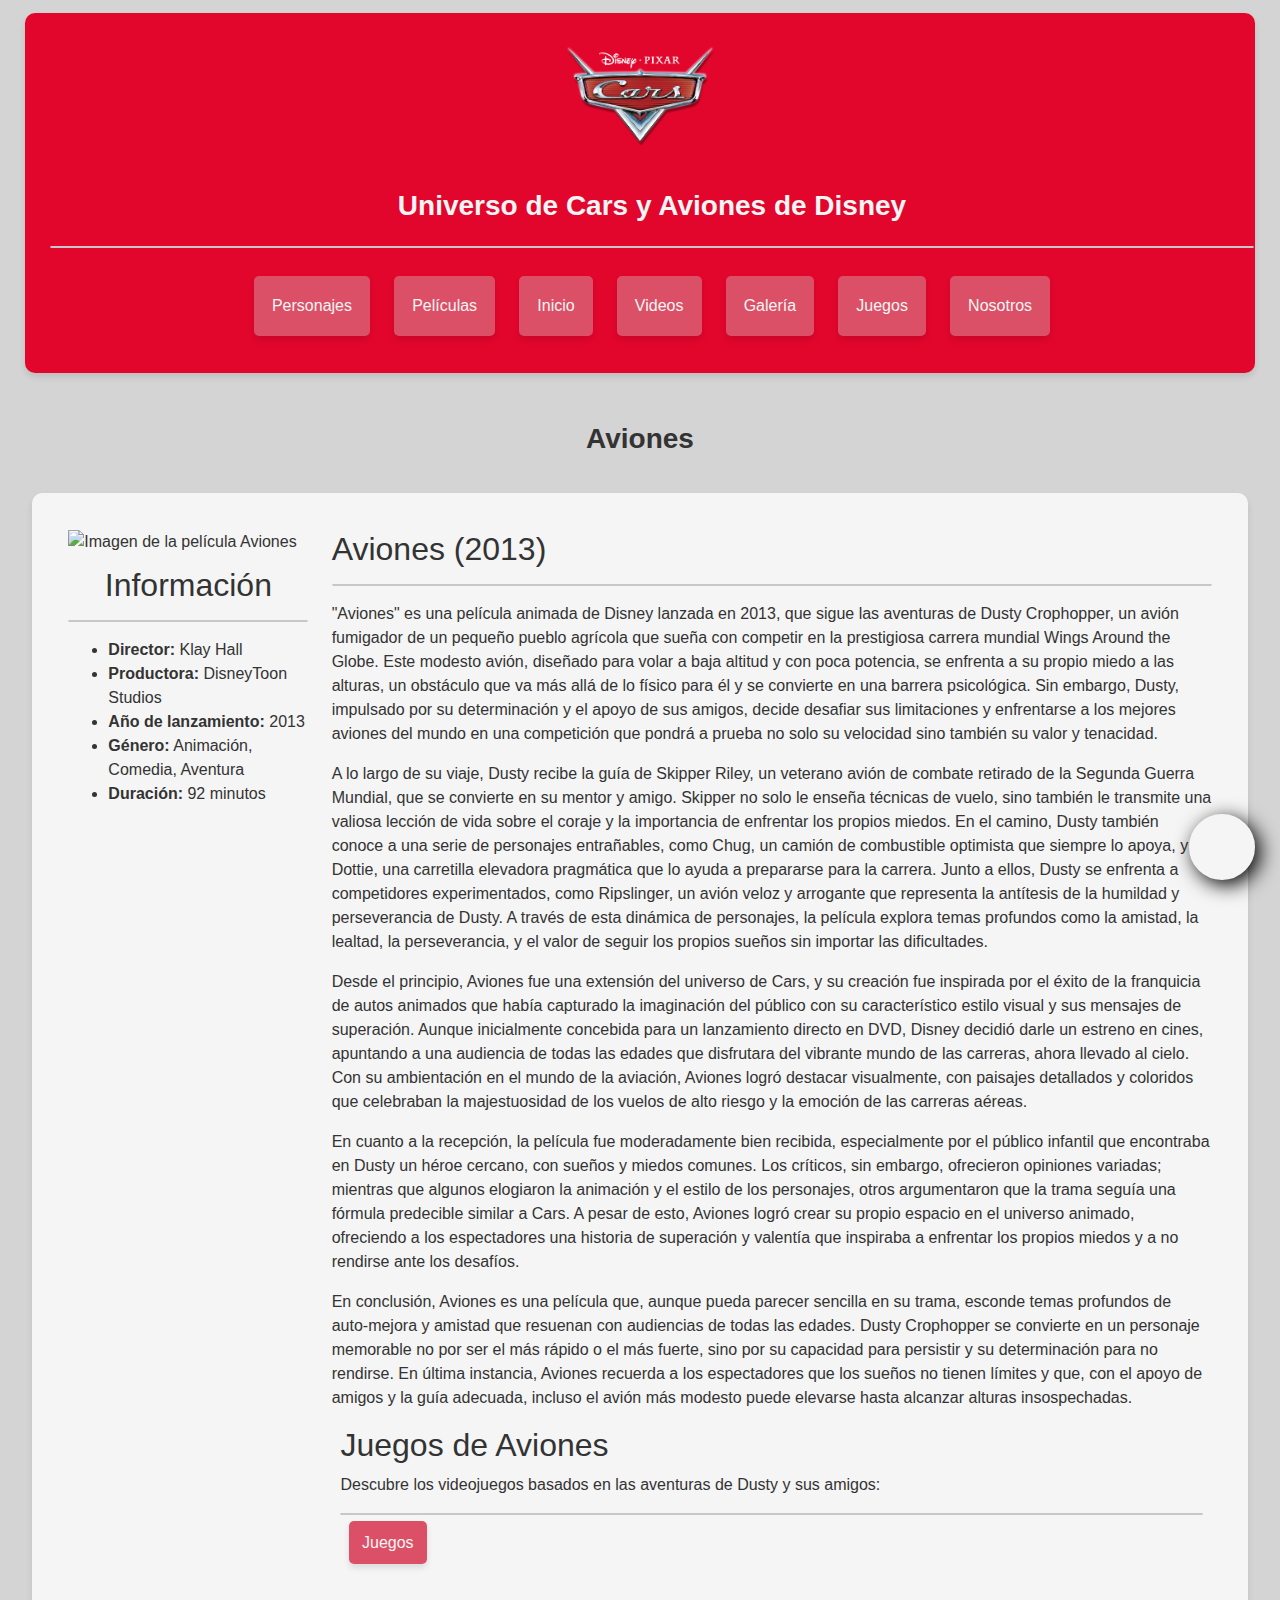
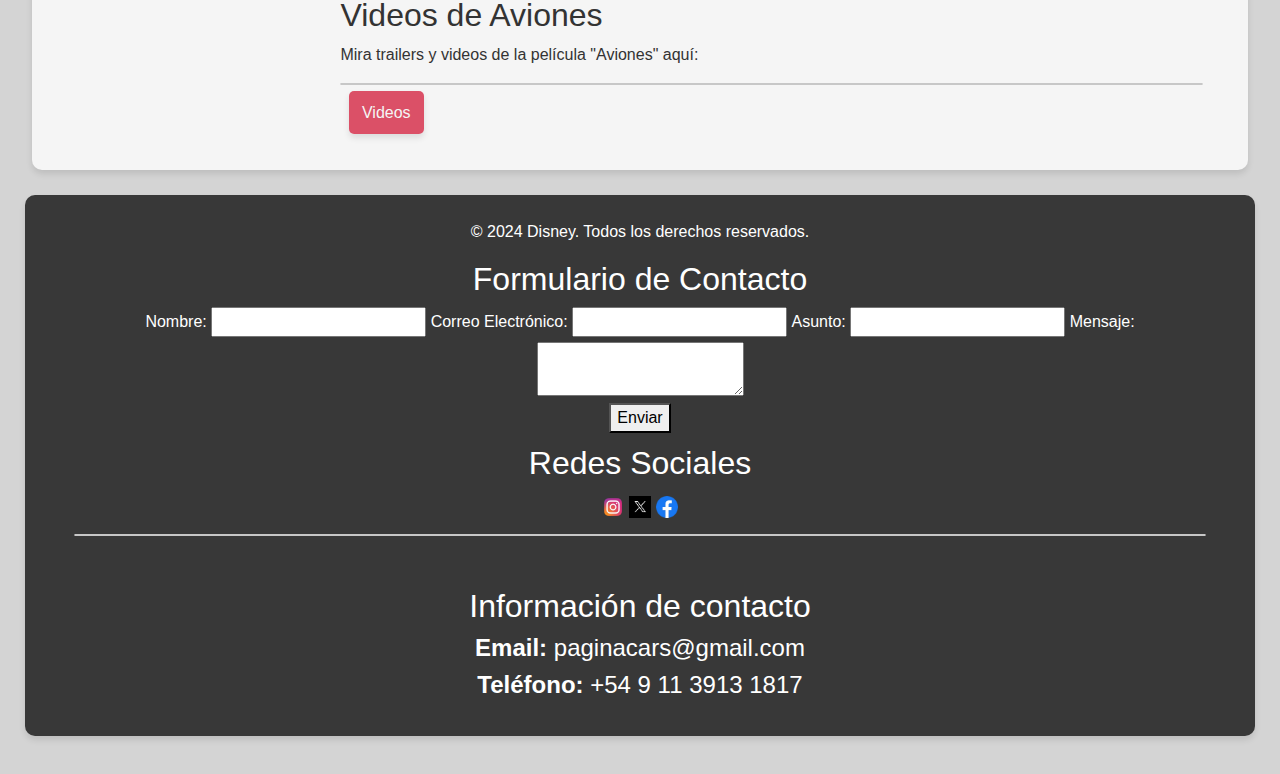
==== aviones.html @ 4fcdde19 "Add files via upload" ====
<!DOCTYPE html>
<html lang="es">

<head>
    <meta charset="UTF-8">
    <meta name="viewport" content="width=device-width, initial-scale=1.0">
    <title>Universo de Cars y Aviones - Disney</title>
    <link rel="stylesheet" href="https://stackpath.bootstrapcdn.com/bootstrap/4.3.1/css/bootstrap.min.css" integrity="sha384-ggOyR0iXCbMQv3Xipma34MD+dH/1fQ784/j6cY/iJTQUOhcWr7x9JvoRxT2MZw1T" crossorigin="anonymous">
    <link rel="stylesheet" href="css/style.css">
    <script>
        window.addEventListener("scroll", function() {
    const element = document.getElementById("myElement");
    const scrollPosition = window.scrollY;

    if (scrollPosition > 300) {
        element.classList.add("visible");
    } else {
        element.classList.remove("visible");
    }
});

    </script>
</head>

<body>
  <header id="inicio">
        <img src="img/disney-and-pixar-cars.svg" width="13%" height="auto">
        <div style="width: 100%;">
        <h1>Universo de Cars y Aviones de Disney</h1>
        <hr>
        <nav>
            <a href="personajes.html">Personajes</a>
            <a href="peliculas.html">Películas</a>
            <a href="index.html">Inicio</a>
            <a href="videos.html">Videos</a>
            <a href="galeria.html">Galería</a>
            <a href="juegos.html">Juegos</a>
            <a href="nosotros.html">Nosotros</a>
            
        </nav>
    </div>
    </header>
    <br>
    <main>

        <h1>Aviones</h1>
        <section>
            <div>
                <img src="img/aviones.jpg" alt="Imagen de la película Aviones" class="infoimg">
                <h2 style="margin-top: 5%; text-align: center;">Información</h2><hr>
                <ul>
                    <li><strong>Director:</strong> Klay Hall</li>
                    <li><strong>Productora:</strong> DisneyToon Studios</li>
                    <li><strong>Año de lanzamiento:</strong> 2013</li>
                    <li><strong>Género:</strong> Animación, Comedia, Aventura</li>
                    <li><strong>Duración:</strong> 92 minutos</li>
                </ul>
            </div>
            <div>
                <h2>Aviones (2013)</h2>
                <hr>
                <p>"Aviones" es una película animada de Disney lanzada en 2013, que sigue las aventuras de Dusty Crophopper, un avión fumigador de un pequeño pueblo agrícola que sueña con competir en la prestigiosa carrera mundial Wings Around the Globe. Este modesto avión, diseñado para volar a baja altitud y con poca potencia, se enfrenta a su propio miedo a las alturas, un obstáculo que va más allá de lo físico para él y se convierte en una barrera psicológica. Sin embargo, Dusty, impulsado por su determinación y el apoyo de sus amigos, decide desafiar sus limitaciones y enfrentarse a los mejores aviones del mundo en una competición que pondrá a prueba no solo su velocidad sino también su valor y tenacidad.</p>

<p>A lo largo de su viaje, Dusty recibe la guía de Skipper Riley, un veterano avión de combate retirado de la Segunda Guerra Mundial, que se convierte en su mentor y amigo. Skipper no solo le enseña técnicas de vuelo, sino también le transmite una valiosa lección de vida sobre el coraje y la importancia de enfrentar los propios miedos. En el camino, Dusty también conoce a una serie de personajes entrañables, como Chug, un camión de combustible optimista que siempre lo apoya, y Dottie, una carretilla elevadora pragmática que lo ayuda a prepararse para la carrera. Junto a ellos, Dusty se enfrenta a competidores experimentados, como Ripslinger, un avión veloz y arrogante que representa la antítesis de la humildad y perseverancia de Dusty. A través de esta dinámica de personajes, la película explora temas profundos como la amistad, la lealtad, la perseverancia, y el valor de seguir los propios sueños sin importar las dificultades.</p>

<p>Desde el principio, Aviones fue una extensión del universo de Cars, y su creación fue inspirada por el éxito de la franquicia de autos animados que había capturado la imaginación del público con su característico estilo visual y sus mensajes de superación. Aunque inicialmente concebida para un lanzamiento directo en DVD, Disney decidió darle un estreno en cines, apuntando a una audiencia de todas las edades que disfrutara del vibrante mundo de las carreras, ahora llevado al cielo. Con su ambientación en el mundo de la aviación, Aviones logró destacar visualmente, con paisajes detallados y coloridos que celebraban la majestuosidad de los vuelos de alto riesgo y la emoción de las carreras aéreas.</p>

<p>En cuanto a la recepción, la película fue moderadamente bien recibida, especialmente por el público infantil que encontraba en Dusty un héroe cercano, con sueños y miedos comunes. Los críticos, sin embargo, ofrecieron opiniones variadas; mientras que algunos elogiaron la animación y el estilo de los personajes, otros argumentaron que la trama seguía una fórmula predecible similar a Cars. A pesar de esto, Aviones logró crear su propio espacio en el universo animado, ofreciendo a los espectadores una historia de superación y valentía que inspiraba a enfrentar los propios miedos y a no rendirse ante los desafíos.</p>

<p>En conclusión, Aviones es una película que, aunque pueda parecer sencilla en su trama, esconde temas profundos de auto-mejora y amistad que resuenan con audiencias de todas las edades. Dusty Crophopper se convierte en un personaje memorable no por ser el más rápido o el más fuerte, sino por su capacidad para persistir y su determinación para no rendirse. En última instancia, Aviones recuerda a los espectadores que los sueños no tienen límites y que, con el apoyo de amigos y la guía adecuada, incluso el avión más modesto puede elevarse hasta alcanzar alturas insospechadas.
                
                <div>
                    <h2>Juegos de Aviones</h2>
                    <p>Descubre los videojuegos basados en las aventuras de Dusty y sus amigos:</p>
                    <hr>
                    <a href="juegos.html">Juegos</a>
                </div><br>
                <div>
                    <h2>Videos de Aviones</h2>
                    <p>Mira trailers y videos de la película "Aviones" aquí:</p>
                    <hr>
                    <a href="videos.html">Videos</a>
                </div>
            </div>

        </section>
       <footer>
        <p>&copy; 2024 Disney. Todos los derechos reservados.</p>
       
        <div class="form-container">

            <form action="index.html" method="post">
                <h2>Formulario de Contacto</h2>
                    <label for="name">Nombre:</label>
                    <input type="text" id="name" name="name" required>
               
                    <label for="email">Correo Electrónico:</label>
                    <input type="email" id="email" name="email" required>
                
                    <label for="subject">Asunto:</label>
                    <input type="text" id="subject" name="subject" required>
              
                    <label for="message">Mensaje:</label>
                    <textarea id="message" name="message" required></textarea><br>  
                
                    <button type="submit">Enviar</button>
            </form>

            <div class="tarjeta">
                <h2>Redes Sociales</h2>

                <div class="redes">
                    <img src="img/igpiola.png" alt="" width="2%">

                        <img src="img/X.jpg" alt="" width="2%">
                    
                        <img src="img/face.png" alt="" width="2%">
                </div>
                <hr><br>
                <div>
                    <h2>Información de contacto</h2>
                    <h4><b>Email: </b>paginacars@gmail.com</h4>
                    <h4><b>Teléfono: </b>+54 9 11 3913 1817</h4>
                </div>
            </div>
    </footer>
    <div class="hidden" id="myElement">
        <button id="back-to-top" onclick="location.href='#inicio'"></button>
    </div></body></body>

</html>
---- css/style.css ----
body {
    font-family: Arial, sans-serif;
    background-color: #d4d4d4;
    color: #333;
    padding: 1%;
    display: flex;
    align-items: center;
    flex-direction: column;
    background-image: url("https://www.transparenttextures.com/patterns/asfalt-dark.png");
}

h1 {
    font-size: 28px;
    margin: 2%;
    font-weight: bolder;
}

hr {
    border: #c7c7c7, 1.5px, solid;
    border-radius: 10px;
}

div {
    margin: 1%
}

header {
    width: 98%;
    background-color: #E2062C;
    color: whitesmoke;
    text-align: center;
    padding: 1%;
    border-radius: 10px;
    box-shadow: 0 4px 6px rgba(0, 0, 0, 0.1);
}

nav {
    display: flex;
    justify-content: center;
    flex-wrap: wrap;
}


a {
    margin: 1%;
    text-overflow: ellipsis;
    color: whitesmoke;
    background-color: #db5067;
    padding: 1.5%;
    border-radius: 5px;
    box-shadow: 0 4px 6px rgba(0, 0, 0, 0.1);
    text-decoration: none;
    text-align: center;
    transition: background-color 0.3s ease;
}

a:hover {
    background-color: #ee2e4e;
    color: white;
    text-decoration: none;
}


main {
    width: 100%;
    display: flex;
    align-items: center;
    flex-direction: column;
    gap: 1%;
}

section {
    display: inline-flex;
    width: 97%;
    margin: 1% auto;
    background-color: whitesmoke;
    padding: 2%;
    border-radius: 10px;
    box-shadow: 0 4px 6px rgba(0, 0, 0, 0.1);
    word-wrap: break-word;
}

.nosotros {
    display: flex;
    align-items: center;
    gap: 15px;
}

.movie-poster {
    width: 25%;
    aspect-ratio: 2 / 3;
    margin: 0 5px;
    transition: transform 0.3s ease;
    transform-origin: center bottom;
    transform: perspective(800px) rotateX(5deg);
}

.movie-poster:hover {
    transform: perspective(800px) rotateX(12deg);
    box-shadow: 4 10px 13px rgba(0, 0, 0, 0.1);

}

.infoimg {
    width: 100%;
    min-width: 240px;
    max-width: 240px;
    height: auto;
    display: block;
    margin: 0 auto;
}


.custom-carousel-control {
    align-self: center;
    width: 40px;
    height: 40px;
    background-size: 80%;
}

@media (max-width: 768px) {
    .movie-poster {
        width: 40%;
    }
}

footer {
    border-radius: 10px;
    width: 98%;
    background-color: #383838;
    color: white;
    text-align: center;
    padding: 2%;
    margin-top: 1%;
    box-shadow: 0 4px 6px rgba(0, 0, 0, 0.1);
}

.video {
    display: flex;
    justify-content: space-between;
}

#back-to-top {
    position: fixed;
    bottom: 20px;
    right: 25px;
    width: 50px;
    height: 50px;
    background: url("../img/flecha.png");
    background-size: contain;
    background-repeat: no-repeat;
    border: solid 20px whitesmoke;
    cursor: pointer;
    padding: 1%;
    border-radius: 100%;
    background-color: whitesmoke;
    filter: drop-shadow(5px 5px 10px #000000);
    transition: 0.5s;
}

#back-to-top:hover {
    padding: 1.5%;
    box-shadow: 40px 50px 102px 4px rgba(0, 0, 0, 0.75);
}
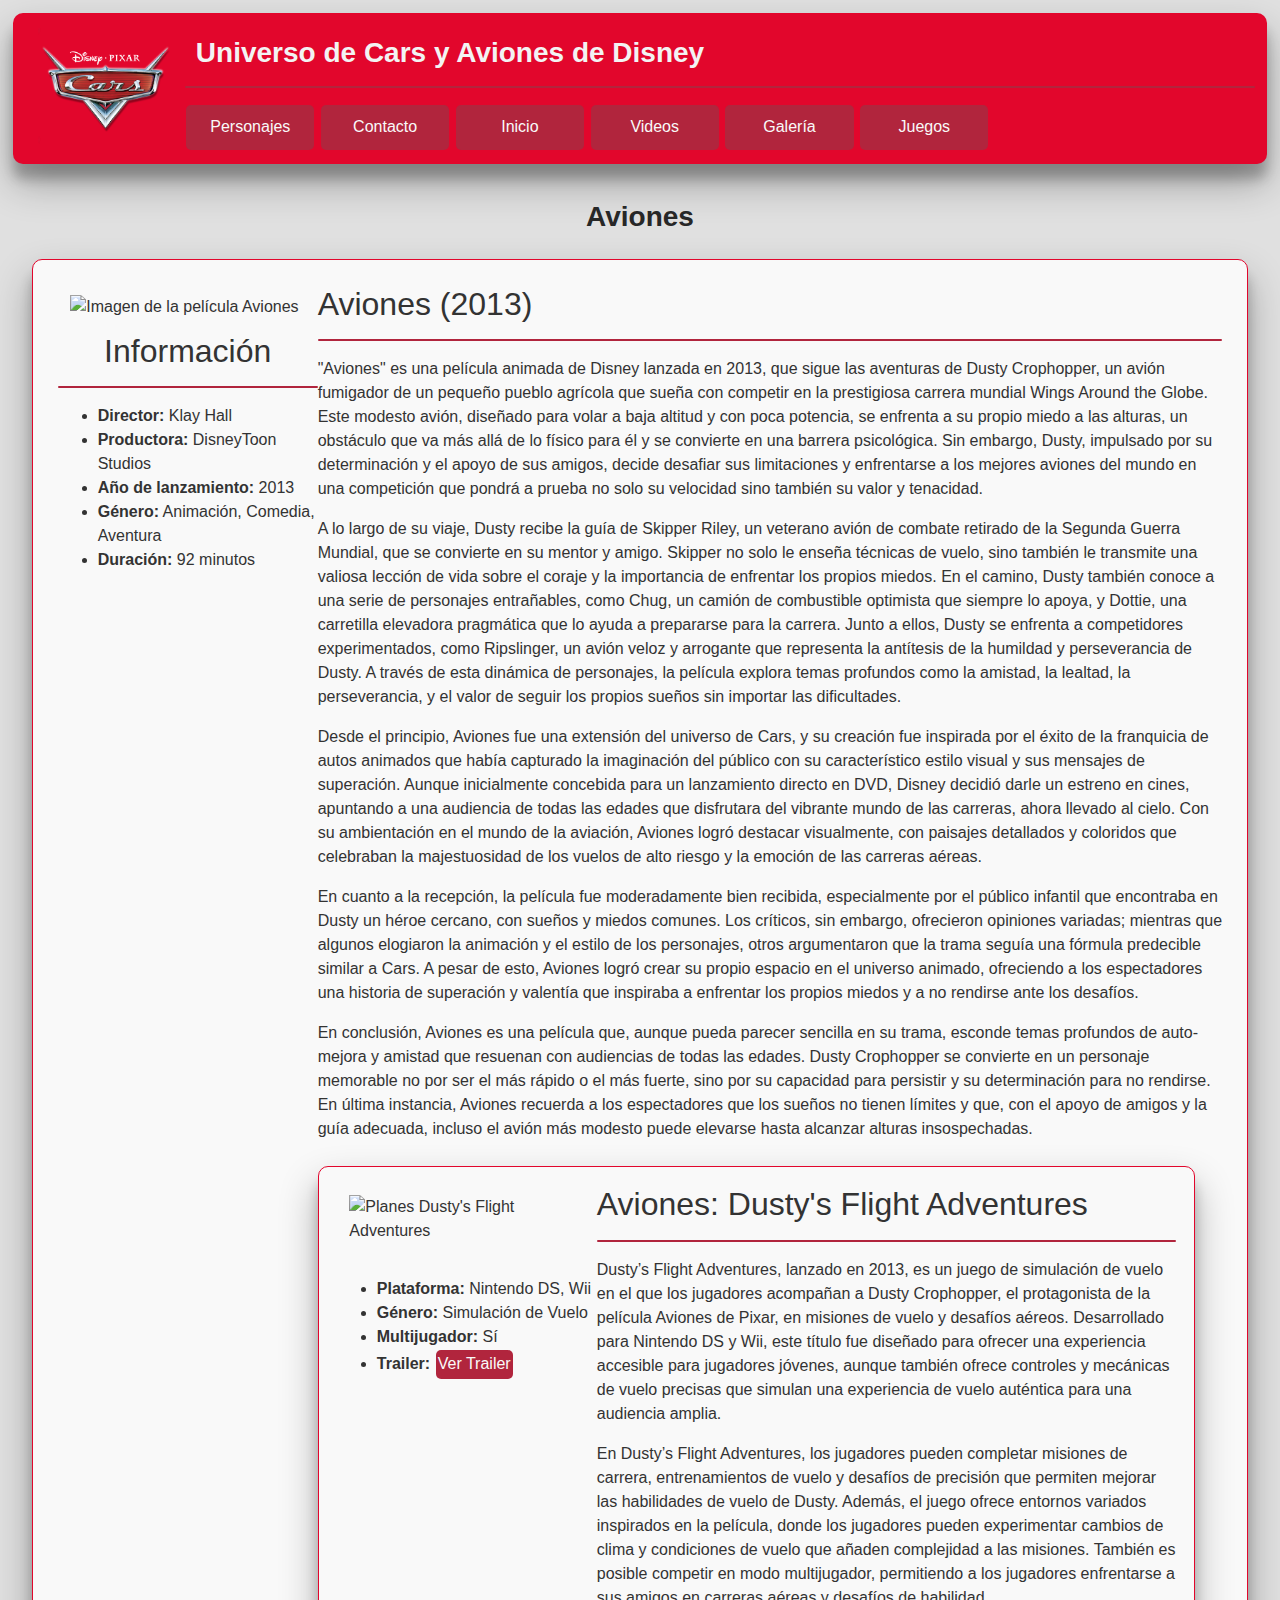
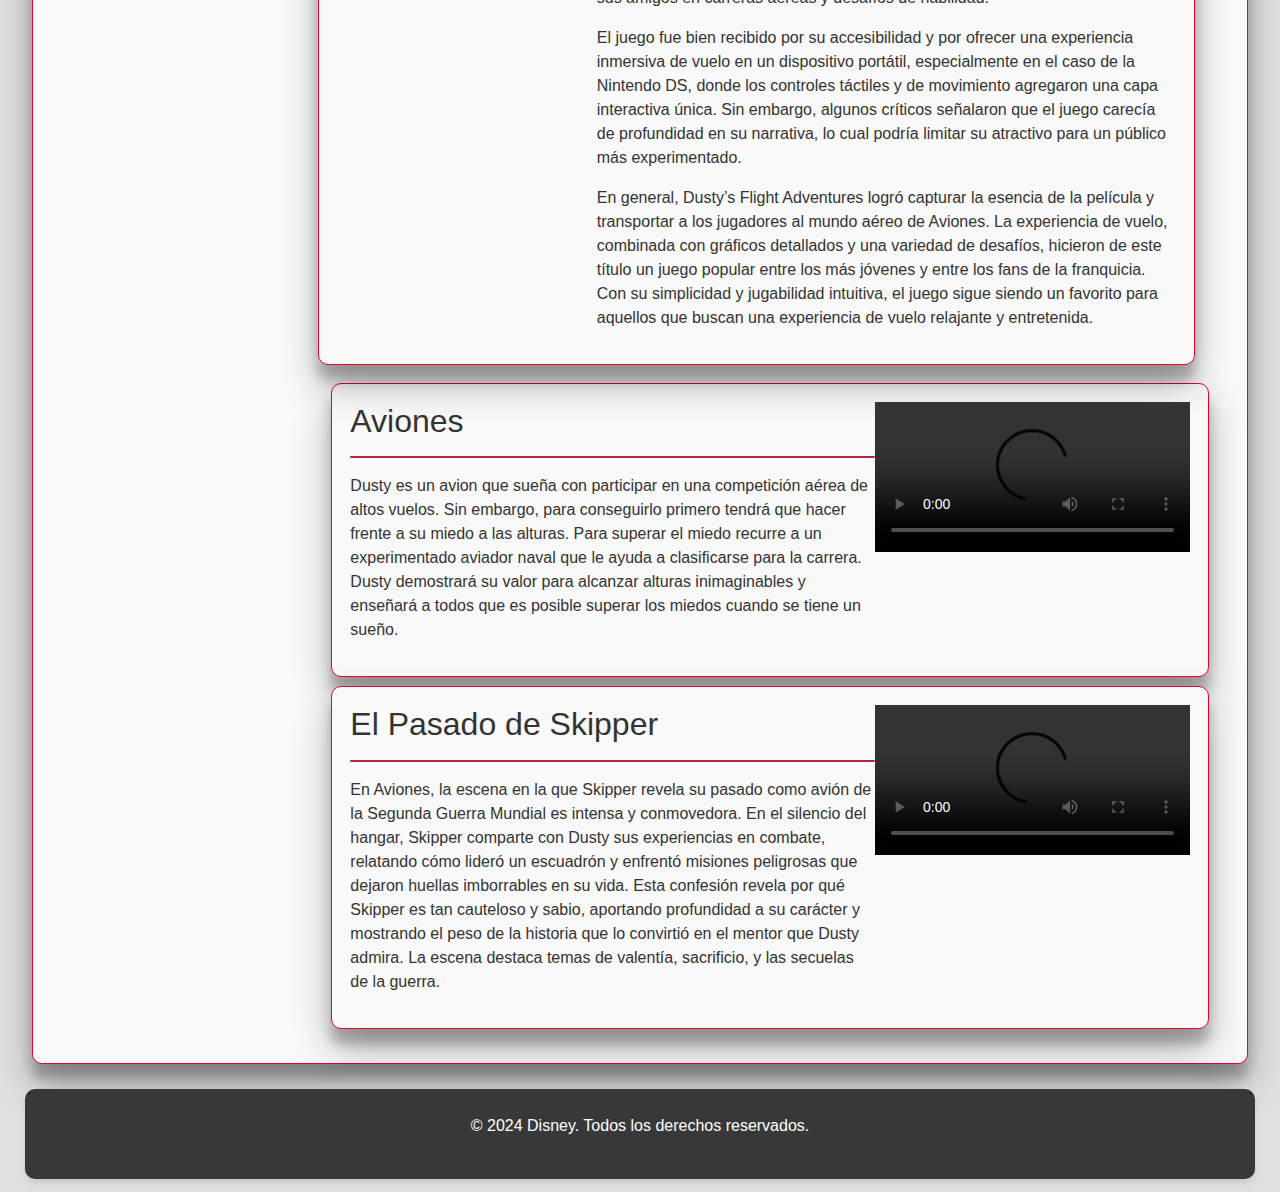
==== commit e4dada65: "Add files via upload" ====
--- a/aviones.html
+++ b/aviones.html
@@ -5,40 +5,40 @@
     <meta charset="UTF-8">
     <meta name="viewport" content="width=device-width, initial-scale=1.0">
     <title>Universo de Cars y Aviones - Disney</title>
-    <link rel="stylesheet" href="https://stackpath.bootstrapcdn.com/bootstrap/4.3.1/css/bootstrap.min.css" integrity="sha384-ggOyR0iXCbMQv3Xipma34MD+dH/1fQ784/j6cY/iJTQUOhcWr7x9JvoRxT2MZw1T" crossorigin="anonymous">
+    <link rel="stylesheet" href="https://stackpath.bootstrapcdn.com/bootstrap/4.3.1/css/bootstrap.min.css"
+        integrity="sha384-ggOyR0iXCbMQv3Xipma34MD+dH/1fQ784/j6cY/iJTQUOhcWr7x9JvoRxT2MZw1T" crossorigin="anonymous">
     <link rel="stylesheet" href="css/style.css">
     <script>
-        window.addEventListener("scroll", function() {
-    const element = document.getElementById("myElement");
-    const scrollPosition = window.scrollY;
-
-    if (scrollPosition > 300) {
-        element.classList.add("visible");
-    } else {
-        element.classList.remove("visible");
-    }
-});
+        window.addEventListener("scroll", function () {
+            const element = document.getElementById("myElement");
+            const scrollPosition = window.scrollY;
+
+            // Cambia 300 por la cantidad de píxeles de scroll que quieres
+            if (scrollPosition > 300) {
+                element.classList.add("visible");
+            } else {
+                element.classList.remove("visible");
+            }
+        });
 
     </script>
 </head>
 
 <body>
-  <header id="inicio">
+    <header id="inicio">
         <img src="img/disney-and-pixar-cars.svg" width="13%" height="auto">
         <div style="width: 100%;">
-        <h1>Universo de Cars y Aviones de Disney</h1>
-        <hr>
-        <nav>
-            <a href="personajes.html">Personajes</a>
-            <a href="peliculas.html">Películas</a>
-            <a href="index.html">Inicio</a>
-            <a href="videos.html">Videos</a>
-            <a href="galeria.html">Galería</a>
-            <a href="juegos.html">Juegos</a>
-            <a href="nosotros.html">Nosotros</a>
-            
-        </nav>
-    </div>
+            <h1>Universo de Cars y Aviones de Disney</h1>
+            <hr>
+            <nav>
+                <a href="personajes.html">Personajes</a>
+                <a href="contacto.html">Contacto</a>
+                <a href="index.html">Inicio</a>
+                <a href="videos.html">Videos</a>
+                <a href="galeria.html">Galería</a>
+                <a href="juegos.html">Juegos</a>
+            </nav>
+        </div>
     </header>
     <br>
     <main>
@@ -47,7 +47,8 @@
         <section>
             <div>
                 <img src="img/aviones.jpg" alt="Imagen de la película Aviones" class="infoimg">
-                <h2 style="margin-top: 5%; text-align: center;">Información</h2><hr>
+                <h2 style="margin-top: 5%; text-align: center;">Información</h2>
+                <hr>
                 <ul>
                     <li><strong>Director:</strong> Klay Hall</li>
                     <li><strong>Productora:</strong> DisneyToon Studios</li>
@@ -59,73 +60,152 @@
             <div>
                 <h2>Aviones (2013)</h2>
                 <hr>
-                <p>"Aviones" es una película animada de Disney lanzada en 2013, que sigue las aventuras de Dusty Crophopper, un avión fumigador de un pequeño pueblo agrícola que sueña con competir en la prestigiosa carrera mundial Wings Around the Globe. Este modesto avión, diseñado para volar a baja altitud y con poca potencia, se enfrenta a su propio miedo a las alturas, un obstáculo que va más allá de lo físico para él y se convierte en una barrera psicológica. Sin embargo, Dusty, impulsado por su determinación y el apoyo de sus amigos, decide desafiar sus limitaciones y enfrentarse a los mejores aviones del mundo en una competición que pondrá a prueba no solo su velocidad sino también su valor y tenacidad.</p>
-
-<p>A lo largo de su viaje, Dusty recibe la guía de Skipper Riley, un veterano avión de combate retirado de la Segunda Guerra Mundial, que se convierte en su mentor y amigo. Skipper no solo le enseña técnicas de vuelo, sino también le transmite una valiosa lección de vida sobre el coraje y la importancia de enfrentar los propios miedos. En el camino, Dusty también conoce a una serie de personajes entrañables, como Chug, un camión de combustible optimista que siempre lo apoya, y Dottie, una carretilla elevadora pragmática que lo ayuda a prepararse para la carrera. Junto a ellos, Dusty se enfrenta a competidores experimentados, como Ripslinger, un avión veloz y arrogante que representa la antítesis de la humildad y perseverancia de Dusty. A través de esta dinámica de personajes, la película explora temas profundos como la amistad, la lealtad, la perseverancia, y el valor de seguir los propios sueños sin importar las dificultades.</p>
-
-<p>Desde el principio, Aviones fue una extensión del universo de Cars, y su creación fue inspirada por el éxito de la franquicia de autos animados que había capturado la imaginación del público con su característico estilo visual y sus mensajes de superación. Aunque inicialmente concebida para un lanzamiento directo en DVD, Disney decidió darle un estreno en cines, apuntando a una audiencia de todas las edades que disfrutara del vibrante mundo de las carreras, ahora llevado al cielo. Con su ambientación en el mundo de la aviación, Aviones logró destacar visualmente, con paisajes detallados y coloridos que celebraban la majestuosidad de los vuelos de alto riesgo y la emoción de las carreras aéreas.</p>
-
-<p>En cuanto a la recepción, la película fue moderadamente bien recibida, especialmente por el público infantil que encontraba en Dusty un héroe cercano, con sueños y miedos comunes. Los críticos, sin embargo, ofrecieron opiniones variadas; mientras que algunos elogiaron la animación y el estilo de los personajes, otros argumentaron que la trama seguía una fórmula predecible similar a Cars. A pesar de esto, Aviones logró crear su propio espacio en el universo animado, ofreciendo a los espectadores una historia de superación y valentía que inspiraba a enfrentar los propios miedos y a no rendirse ante los desafíos.</p>
-
-<p>En conclusión, Aviones es una película que, aunque pueda parecer sencilla en su trama, esconde temas profundos de auto-mejora y amistad que resuenan con audiencias de todas las edades. Dusty Crophopper se convierte en un personaje memorable no por ser el más rápido o el más fuerte, sino por su capacidad para persistir y su determinación para no rendirse. En última instancia, Aviones recuerda a los espectadores que los sueños no tienen límites y que, con el apoyo de amigos y la guía adecuada, incluso el avión más modesto puede elevarse hasta alcanzar alturas insospechadas.
-                
-                <div>
-                    <h2>Juegos de Aviones</h2>
-                    <p>Descubre los videojuegos basados en las aventuras de Dusty y sus amigos:</p>
-                    <hr>
-                    <a href="juegos.html">Juegos</a>
-                </div><br>
-                <div>
-                    <h2>Videos de Aviones</h2>
-                    <p>Mira trailers y videos de la película "Aviones" aquí:</p>
-                    <hr>
-                    <a href="videos.html">Videos</a>
-                </div>
-            </div>
+                <p>"Aviones" es una película animada de Disney lanzada en 2013, que sigue las aventuras de Dusty
+                    Crophopper, un avión fumigador de un pequeño pueblo agrícola que sueña con competir en la
+                    prestigiosa carrera mundial Wings Around the Globe. Este modesto avión, diseñado para volar a baja
+                    altitud y con poca potencia, se enfrenta a su propio miedo a las alturas, un obstáculo que va más
+                    allá de lo físico para él y se convierte en una barrera psicológica. Sin embargo, Dusty, impulsado
+                    por su determinación y el apoyo de sus amigos, decide desafiar sus limitaciones y enfrentarse a los
+                    mejores aviones del mundo en una competición que pondrá a prueba no solo su velocidad sino también
+                    su valor y tenacidad.</p>
+
+                <p>A lo largo de su viaje, Dusty recibe la guía de Skipper Riley, un veterano avión de combate retirado
+                    de la Segunda Guerra Mundial, que se convierte en su mentor y amigo. Skipper no solo le enseña
+                    técnicas de vuelo, sino también le transmite una valiosa lección de vida sobre el coraje y la
+                    importancia de enfrentar los propios miedos. En el camino, Dusty también conoce a una serie de
+                    personajes entrañables, como Chug, un camión de combustible optimista que siempre lo apoya, y
+                    Dottie, una carretilla elevadora pragmática que lo ayuda a prepararse para la carrera. Junto a
+                    ellos, Dusty se enfrenta a competidores experimentados, como Ripslinger, un avión veloz y arrogante
+                    que representa la antítesis de la humildad y perseverancia de Dusty. A través de esta dinámica de
+                    personajes, la película explora temas profundos como la amistad, la lealtad, la perseverancia, y el
+                    valor de seguir los propios sueños sin importar las dificultades.</p>
+
+                <p>Desde el principio, Aviones fue una extensión del universo de Cars, y su creación fue inspirada por
+                    el éxito de la franquicia de autos animados que había capturado la imaginación del público con su
+                    característico estilo visual y sus mensajes de superación. Aunque inicialmente concebida para un
+                    lanzamiento directo en DVD, Disney decidió darle un estreno en cines, apuntando a una audiencia de
+                    todas las edades que disfrutara del vibrante mundo de las carreras, ahora llevado al cielo. Con su
+                    ambientación en el mundo de la aviación, Aviones logró destacar visualmente, con paisajes detallados
+                    y coloridos que celebraban la majestuosidad de los vuelos de alto riesgo y la emoción de las
+                    carreras aéreas.</p>
+
+                <p>En cuanto a la recepción, la película fue moderadamente bien recibida, especialmente por el público
+                    infantil que encontraba en Dusty un héroe cercano, con sueños y miedos comunes. Los críticos, sin
+                    embargo, ofrecieron opiniones variadas; mientras que algunos elogiaron la animación y el estilo de
+                    los personajes, otros argumentaron que la trama seguía una fórmula predecible similar a Cars. A
+                    pesar de esto, Aviones logró crear su propio espacio en el universo animado, ofreciendo a los
+                    espectadores una historia de superación y valentía que inspiraba a enfrentar los propios miedos y a
+                    no rendirse ante los desafíos.</p>
+
+                <p>En conclusión, Aviones es una película que, aunque pueda parecer sencilla en su trama, esconde temas
+                    profundos de auto-mejora y amistad que resuenan con audiencias de todas las edades. Dusty Crophopper
+                    se convierte en un personaje memorable no por ser el más rápido o el más fuerte, sino por su
+                    capacidad para persistir y su determinación para no rendirse. En última instancia, Aviones recuerda
+                    a los espectadores que los sueños no tienen límites y que, con el apoyo de amigos y la guía
+                    adecuada, incluso el avión más modesto puede elevarse hasta alcanzar alturas insospechadas.
+
+                <section>
+                    <div> <img src="img/Planes Dusty's Flight Adventures.jpeg" class="infoimg"
+                            alt="Planes Dusty's Flight Adventures"><br>
+                        <ul>
+                            <li><strong>Plataforma:</strong> Nintendo DS, Wii</li>
+                            <li><strong>Género:</strong> Simulación de Vuelo</li>
+                            <li><strong>Multijugador:</strong> Sí</li>
+                            <li><strong>Trailer:</strong> <a
+                                    href="https://www.youtube.com/watch?v=k5WIOIgPqpg&pp=ygUTcGxhbmVzIGdhbWUgdHJhaWxlcg%3D%3D"
+                                    target="_blank">Ver
+                                    Trailer</a></li>
+                        </ul>
+                    </div>
+                    <div>
+                        <h2>Aviones: Dusty's Flight Adventures</h2>
+                        <hr>
+                        <p>Dusty’s Flight Adventures, lanzado en 2013, es un juego de simulación de vuelo en el que los
+                            jugadores acompañan a Dusty Crophopper, el protagonista de la película Aviones de Pixar, en
+                            misiones de vuelo y desafíos aéreos. Desarrollado para Nintendo DS y Wii, este título fue
+                            diseñado
+                            para ofrecer una experiencia accesible para jugadores jóvenes, aunque también ofrece
+                            controles y
+                            mecánicas de vuelo precisas que simulan una experiencia de vuelo auténtica para una
+                            audiencia
+                            amplia.</p>
+                        <p>En Dusty’s Flight Adventures, los jugadores pueden completar misiones de carrera,
+                            entrenamientos de
+                            vuelo y desafíos de precisión que permiten mejorar las habilidades de vuelo de Dusty.
+                            Además, el
+                            juego ofrece entornos variados inspirados en la película, donde los jugadores pueden
+                            experimentar
+                            cambios de clima y condiciones de vuelo que añaden complejidad a las misiones. También es
+                            posible
+                            competir en modo multijugador, permitiendo a los jugadores enfrentarse a sus amigos en
+                            carreras
+                            aéreas y desafíos de habilidad.</p>
+                        <p>El juego fue bien recibido por su accesibilidad y por ofrecer una experiencia inmersiva de
+                            vuelo en
+                            un dispositivo portátil, especialmente en el caso de la Nintendo DS, donde los controles
+                            táctiles y
+                            de movimiento agregaron una capa interactiva única. Sin embargo, algunos críticos señalaron
+                            que el
+                            juego carecía de profundidad en su narrativa, lo cual podría limitar su atractivo para un
+                            público
+                            más experimentado.</p>
+                        <p>En general, Dusty’s Flight Adventures logró capturar la esencia de la película y transportar
+                            a los
+                            jugadores al mundo aéreo de Aviones. La experiencia de vuelo, combinada con gráficos
+                            detallados y
+                            una variedad de desafíos, hicieron de este título un juego popular entre los más jóvenes y
+                            entre los
+                            fans de la franquicia. Con su simplicidad y jugabilidad intuitiva, el juego sigue siendo un
+                            favorito
+                            para aquellos que buscan una experiencia de vuelo relajante y entretenida.</p>
+                    </div>
+                </section>
+                <br>
+                <section class="video">
+                    <div style="width: 100%;">
+                        <h2>Aviones</h2>
+                        <hr>
+                        <p>Dusty es un avion que sueña con participar en una competición aérea de altos vuelos. Sin
+                            embargo,
+                            para conseguirlo primero tendrá que hacer frente a su miedo a las alturas. Para superar el
+                            miedo
+                            recurre a un experimentado aviador naval que le ayuda a clasificarse para la carrera. Dusty
+                            demostrará su valor para alcanzar alturas inimaginables y enseñará a todos que es posible
+                            superar
+                            los miedos cuando se tiene un sueño.</p>
+                    </div>
+                    <video src="video/Aviones： Nuevo Tráiler.mp4" controls width="60%" height="20%"></video>
+
+                </section>
+                <section class="video">
+                    <div style="width: 100%;">
+                        <h2>El Pasado de Skipper</h2>
+                        <hr>
+                        <p>En Aviones, la escena en la que Skipper revela su pasado como avión de la Segunda Guerra
+                            Mundial es intensa y
+                            conmovedora. En el silencio del hangar, Skipper comparte con Dusty sus experiencias en
+                            combate, relatando
+                            cómo lideró un escuadrón y enfrentó misiones peligrosas que dejaron huellas imborrables en
+                            su vida. Esta
+                            confesión revela por qué Skipper es tan cauteloso y sabio, aportando profundidad a su
+                            carácter y mostrando
+                            el peso de la historia que lo convirtió en el mentor que Dusty admira. La escena destaca
+                            temas de valentía,
+                            sacrificio, y las secuelas de la guerra.</p>
+
+                    </div>
+                    <video src="video/Aviones - Skipper revela su pasado.mp4" controls width="60%" height="20%"></video>
+                </section>
+
 
         </section>
-       <footer>
-        <p>&copy; 2024 Disney. Todos los derechos reservados.</p>
-       
-        <div class="form-container">
-
-            <form action="index.html" method="post">
-                <h2>Formulario de Contacto</h2>
-                    <label for="name">Nombre:</label>
-                    <input type="text" id="name" name="name" required>
-               
-                    <label for="email">Correo Electrónico:</label>
-                    <input type="email" id="email" name="email" required>
-                
-                    <label for="subject">Asunto:</label>
-                    <input type="text" id="subject" name="subject" required>
-              
-                    <label for="message">Mensaje:</label>
-                    <textarea id="message" name="message" required></textarea><br>  
-                
-                    <button type="submit">Enviar</button>
-            </form>
-
-            <div class="tarjeta">
-                <h2>Redes Sociales</h2>
-
-                <div class="redes">
-                    <img src="img/igpiola.png" alt="" width="2%">
-
-                        <img src="img/X.jpg" alt="" width="2%">
-                    
-                        <img src="img/face.png" alt="" width="2%">
-                </div>
-                <hr><br>
-                <div>
-                    <h2>Información de contacto</h2>
-                    <h4><b>Email: </b>paginacars@gmail.com</h4>
-                    <h4><b>Teléfono: </b>+54 9 11 3913 1817</h4>
-                </div>
-            </div>
-    </footer>
-    <div class="hidden" id="myElement">
-        <button id="back-to-top" onclick="location.href='#inicio'"></button>
-    </div></body></body>
-
-</html>
+        <footer>
+            <p>&copy; 2024 Disney. Todos los derechos reservados.</p>
+        </footer>
+        <div class="hidden" id="myElement">
+            <button id="back-to-top" onclick="location.href='#inicio'"></button>
+        </div>
+</body>
+</body>
+
+</html>--- a/css/style.css
+++ b/css/style.css
@@ -1,6 +1,6 @@
 body {
     font-family: Arial, sans-serif;
-    background-color: #d4d4d4;
+    background-color: #e0e0e0;
     color: #333;
     padding: 1%;
     display: flex;
@@ -11,55 +11,56 @@
 
 h1 {
     font-size: 28px;
-    margin: 2%;
+    margin: 1%;
     font-weight: bolder;
-}
-
-hr {
-    border: #c7c7c7, 1.5px, solid;
-    border-radius: 10px;
-}
-
-div {
-    margin: 1%
+    color: #272727;
 }
 
 header {
-    width: 98%;
-    background-color: #E2062C;
-    color: whitesmoke;
-    text-align: center;
+    display: flex;
+    width: 100%;
+    background-color: #e2062c;
+    color: #f9f9f9;
     padding: 1%;
     border-radius: 10px;
-    box-shadow: 0 4px 6px rgba(0, 0, 0, 0.1);
-}
-
-nav {
-    display: flex;
-    justify-content: center;
-    flex-wrap: wrap;
-}
-
+    box-shadow: rgba(0, 0, 0, 0.3) 0px 19px 38px, rgba(0, 0, 0, 0.22) 0px 15px 12px;
+    justify-content: flex-start;
+}
+
+header h1 {
+    color: #f3f3f3;
+}
+
+img {
+    padding: 0% 1%;
+}
 
 a {
-    margin: 1%;
-    text-overflow: ellipsis;
-    color: whitesmoke;
-    background-color: #db5067;
-    padding: 1.5%;
+    display: inline-block;
+    min-width: 12%;
+    color: #f9f9f9;
+    background-color: #b1253d;
+    padding: 1%;
+    margin: 1px;
     border-radius: 5px;
-    box-shadow: 0 4px 6px rgba(0, 0, 0, 0.1);
     text-decoration: none;
     text-align: center;
-    transition: background-color 0.3s ease;
+    transition: transform 0.3s ease, background-color 0.3s ease, color 0.3s ease;
 }
 
 a:hover {
-    background-color: #ee2e4e;
-    color: white;
-    text-decoration: none;
-}
-
+    background-color: #ff4d6b;
+    color: #ffffff;
+    transform: scale(1.05);
+    box-shadow: rgba(17, 17, 26, 0.1) 0px 4px 16px, rgba(17, 17, 26, 0.1) 0px 8px 24px, rgba(17, 17, 26, 0.1) 0px 16px 56px;
+
+}
+
+hr {
+    border-width: 2px;
+    border-radius: 2px;
+    border-color: #b1253d;
+}
 
 main {
     width: 100%;
@@ -73,17 +74,46 @@
     display: inline-flex;
     width: 97%;
     margin: 1% auto;
-    background-color: whitesmoke;
+    background-color: #f9f9f9;
     padding: 2%;
     border-radius: 10px;
-    box-shadow: 0 4px 6px rgba(0, 0, 0, 0.1);
-    word-wrap: break-word;
+    box-shadow: rgba(0, 0, 0, 0.3) 0px 19px 38px, rgba(0, 0, 0, 0.22) 0px 15px 12px;
+    color: #333;
+    border: #e2062c 1px, solid;
 }
 
 .nosotros {
     display: flex;
     align-items: center;
     gap: 15px;
+}
+
+.personajes {
+    display: flex;
+    flex-wrap: wrap;
+    gap: 10px;
+    width: 100%;
+}
+
+.personaje {
+    width: 48%;
+    overflow: hidden;
+    transition: transform 0.4s ease;
+    padding: 10px;
+    box-sizing: border-box;
+    position: relative;
+}
+
+.personaje:hover {
+    transform: scale(1.05);
+    z-index: 1;
+}
+
+.personaje img {
+    float: left;
+    margin: 0 15px 10px 0;
+    width: 40%;
+    height: auto;
 }
 
 .movie-poster {
@@ -98,7 +128,6 @@
 .movie-poster:hover {
     transform: perspective(800px) rotateX(12deg);
     box-shadow: 4 10px 13px rgba(0, 0, 0, 0.1);
-
 }
 
 .infoimg {
@@ -107,9 +136,8 @@
     max-width: 240px;
     height: auto;
     display: block;
-    margin: 0 auto;
-}
-
+    margin: 10px;
+}
 
 .custom-carousel-control {
     align-self: center;
@@ -118,26 +146,35 @@
     background-size: 80%;
 }
 
-@media (max-width: 768px) {
-    .movie-poster {
-        width: 40%;
-    }
-}
-
-footer {
-    border-radius: 10px;
-    width: 98%;
-    background-color: #383838;
-    color: white;
-    text-align: center;
-    padding: 2%;
-    margin-top: 1%;
-    box-shadow: 0 4px 6px rgba(0, 0, 0, 0.1);
-}
-
 .video {
     display: flex;
     justify-content: space-between;
+}
+
+.gallery-container ul {
+    columns: 230px;
+    column-gap: 5px;
+}
+
+.gallery-container li {
+    break-inside: avoid;
+    margin-bottom: 15px;
+    border-radius: 8px;
+    overflow: hidden;
+}
+
+.gallery-container img {
+    width: 100%;
+    height: auto;
+    max-width: 100%;
+    max-height: 100%;
+    object-fit: cover;
+    border-radius: 5px;
+    transition: transform 0.3s ease;
+}
+
+.gallery-container img:hover {
+    transform: scale(1.05);
 }
 
 #back-to-top {
@@ -158,7 +195,111 @@
     transition: 0.5s;
 }
 
+
 #back-to-top:hover {
-    padding: 1.5%;
-    box-shadow: 40px 50px 102px 4px rgba(0, 0, 0, 0.75);
+    transform: scale(1.1);
+}
+
+.hidden {
+    opacity: 0;
+    transition: opacity 0.5s ease-in-out;
+}
+
+.visible {
+    opacity: 1;
+}
+
+@media (max-width: 768px) {
+    .movie-poster {
+        width: 40%;
+    }
+}
+
+footer {
+    border-radius: 10px;
+    width: 98%;
+    background-color: #383838;
+    color: white;
+    text-align: center;
+    margin-top: 1%;
+    box-shadow: 0 4px 6px rgba(0, 0, 0, 0.1);
+    overflow-wrap:normal;
+    flex-wrap: wrap;
+    padding: 2%;
+}
+
+.form-container {
+    display: flex;
+    justify-content: space-around;
+    flex-wrap: wrap;
+
+}
+
+form {
+    display: flex;
+    flex-direction: column;
+    height: auto;
+    width: 50%;
+    background-color: #f9f9f9;
+    padding: 2%;
+    border-radius: 10px;
+    box-shadow: rgba(0, 0, 0, 0.3) 0px 19px 38px, rgba(0, 0, 0, 0.22) 0px 15px 12px;
+    color: #333;
+    border: #e2062c 1px, solid;
+}
+
+label,
+button {
+    margin-top: 3%;
+    font-weight: bold;
+}
+
+button {
+    color: #f9f9f9;
+    background-color: #b1253d;
+    padding: 2%;
+    border-radius: 5px;
+    border: none;
+}
+
+button:hover {
+    transition: transform 0.3s ease, background-color 0.3s ease, color 0.3s ease;
+    background-color: #ff4d6b;
+    color: #ffffff;
+    transform: scale(1.05);
+    box-shadow: rgba(17, 17, 26, 0.1) 0px 4px 16px, rgba(17, 17, 26, 0.1) 0px 8px 24px, rgba(17, 17, 26, 0.1) 0px 16px 56px;
+}
+
+
+.tarjeta {
+    display: flex;
+    flex-direction: column;
+    align-items: center;
+    width: 50%;
+    justify-content: space-evenly;
+    text-align: center;
+    word-break: break-all;
+}
+
+.tarjeta .redes {
+    display: flex;
+    gap: 10px;
+    flex-wrap: wrap;
+    justify-content: center;
+
+}
+
+.tarjeta .redes img {
+    justify-content: center;
+    width: 10%;
+    min-width: 70px;
+    height: auto;
+    cursor: pointer;
+    transition: transform 0.5s ;
+    filter: drop-shadow(2px 3px 5px #000000);
+}
+
+.tarjeta .redes img:hover {
+    transform: scale(1.1);
+    filter: drop-shadow(5px 5px 10px #000000);
 }